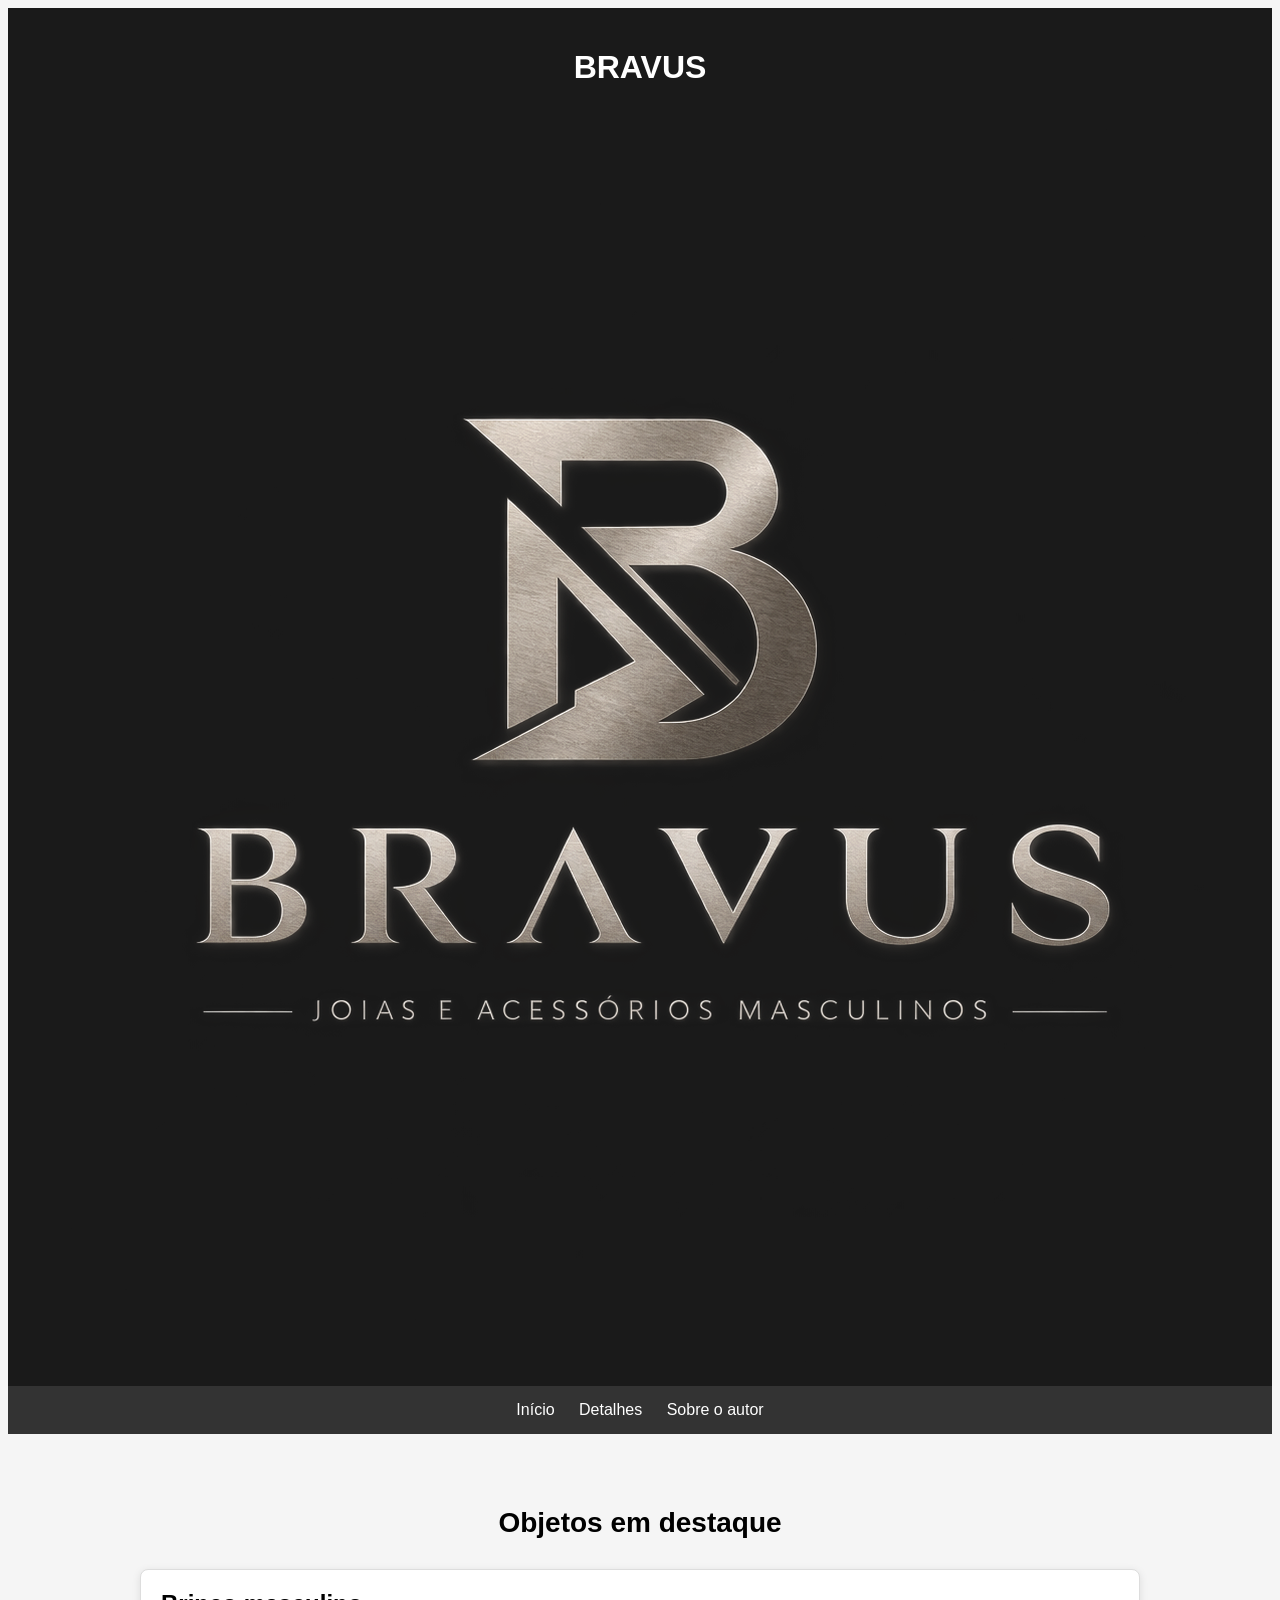
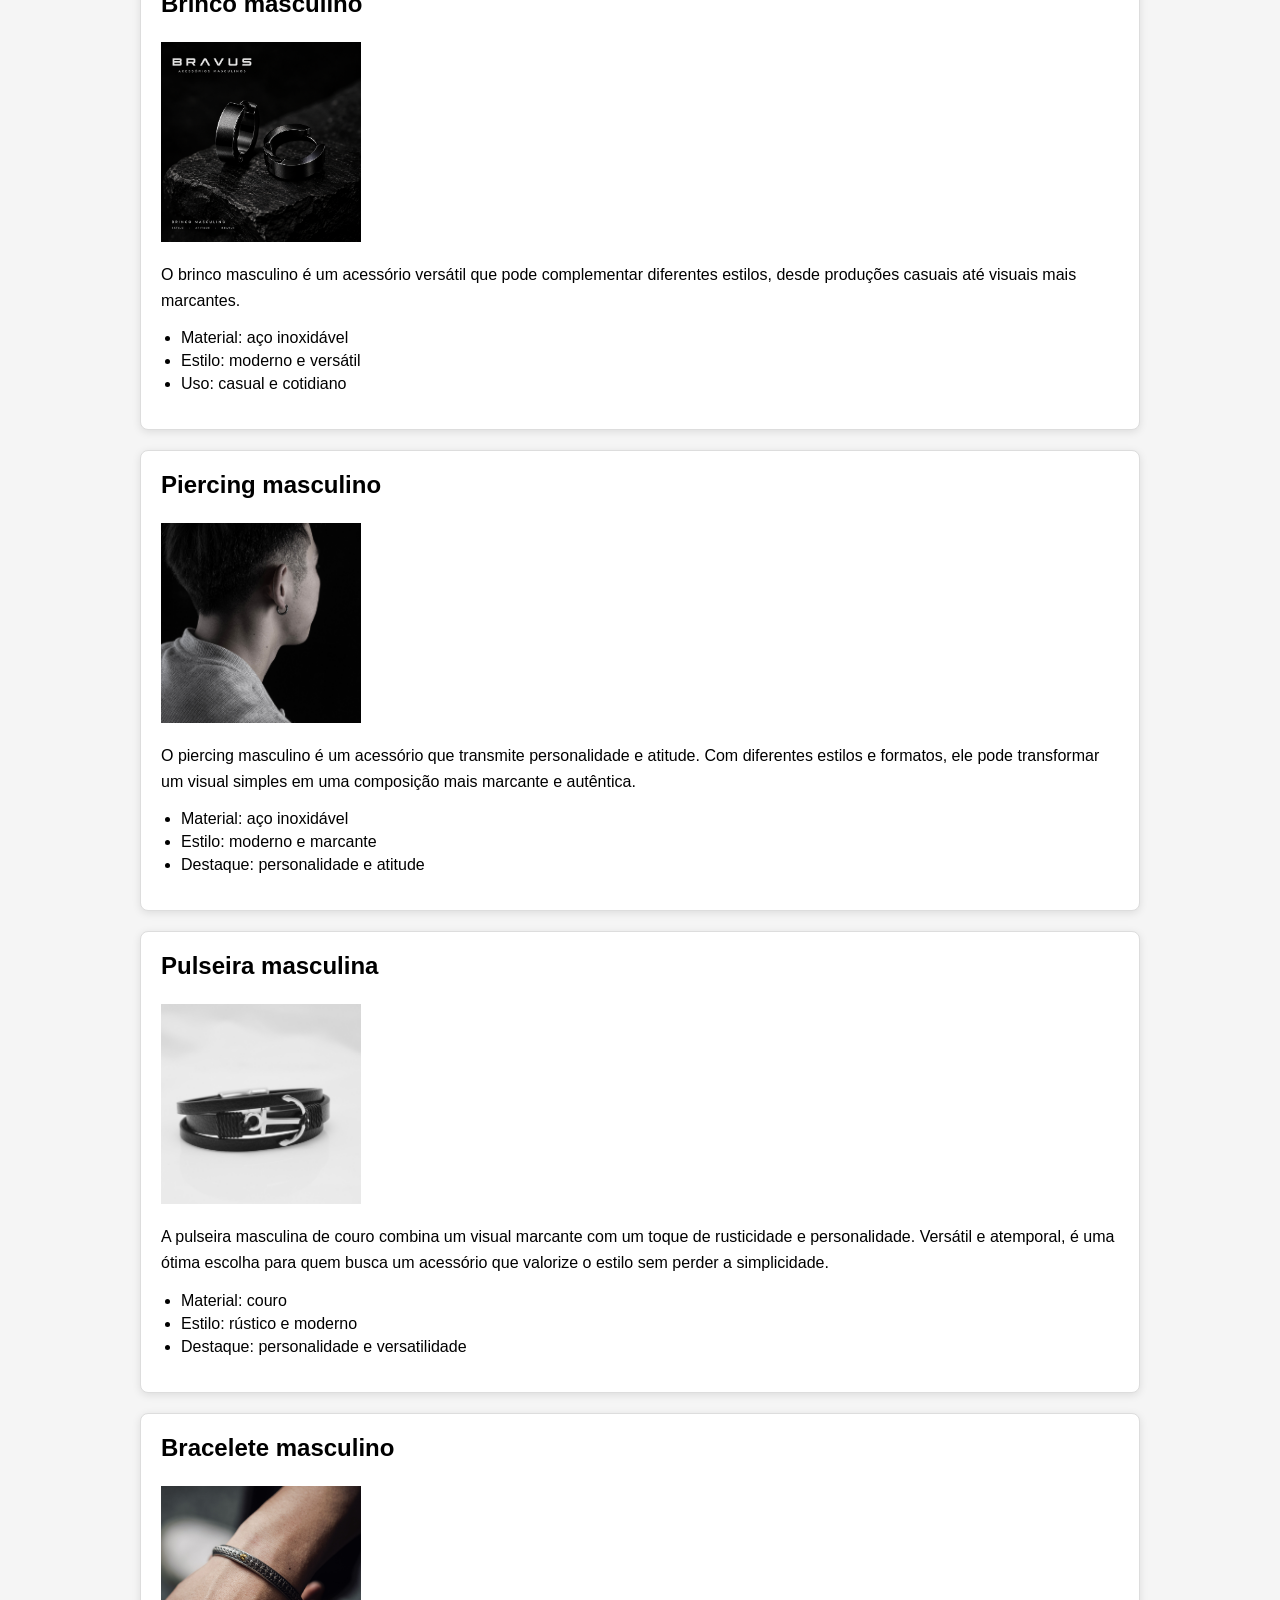
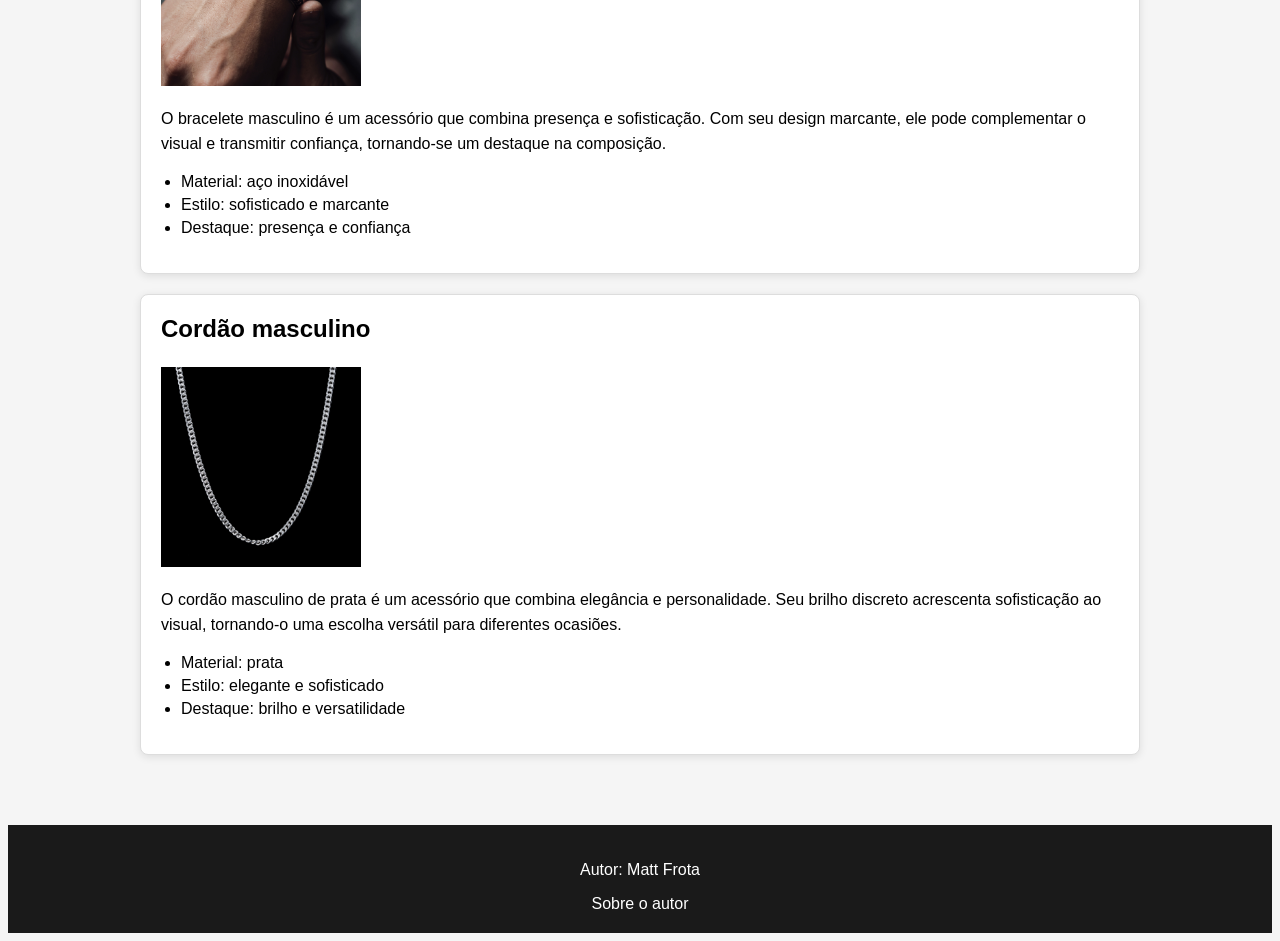
==== index.html @ 40b97bec "Add files via upload" ====
<!DOCTYPE html>
<html lang="pt-BR">

<head>
    <meta charset="UTF-8">
    <title>BRAVUS</title>
	<link rel="stylesheet" href="style.css">
</head>

<body>

<header>

    <h1>BRAVUS</h1>

    <img src="logo.png" alt="Logo da Bravus">

</header>

<nav>
        <a href="index.html">Início</a>
        <a href="detalhes.html">Detalhes</a>
        <a href="autor.html">Sobre o autor</a>
    </nav>

<main>

<h2>Objetos em destaque</h2>

<section>

<article>

<h3>Brinco masculino</h3>

<img src="brinco.png" alt="Imagem do brinco masculino">

<p>O brinco masculino é um acessório versátil que pode complementar diferentes estilos, desde produções casuais até visuais mais marcantes.</p>

<ul>

    <li>Material: aço inoxidável</li>
    <li>Estilo: moderno e versátil</li>
    <li>Uso: casual e cotidiano</li>

</ul>

</article>

<article>

    <h3>Piercing masculino</h3>

    <img src="piercing.jpg" alt="Imagem do piercing masculino">

    <p>O piercing masculino é um acessório que transmite personalidade e atitude. Com diferentes estilos e formatos, ele pode transformar um visual simples em uma composição mais marcante e autêntica.</p>

    <ul>
    <li>Material: aço inoxidável</li>
    <li>Estilo: moderno e marcante</li>
    <li>Destaque: personalidade e atitude</li>
</ul>

</article>

<article>

    <h3>Pulseira masculina</h3>

    <img src="pulseira.jpg" alt="Imagem da pulseira masculina">
	
    <p>A pulseira masculina de couro combina um visual marcante com um toque de rusticidade e personalidade. Versátil e atemporal, é uma ótima escolha para quem busca um acessório que valorize o estilo sem perder a simplicidade.</p>

<ul>
    <li>Material: couro</li>
    <li>Estilo: rústico e moderno</li>
    <li>Destaque: personalidade e versatilidade</li>
</ul>

</article>

<article>

    <h3>Bracelete masculino</h3>

   <img src="bracelete.jpg" alt="Imagem do bracelete masculino">

    <p>O bracelete masculino é um acessório que combina presença e sofisticação. Com seu design marcante, ele pode complementar o visual e transmitir confiança, tornando-se um destaque na composição.</p>

<ul>
    <li>Material: aço inoxidável</li>
    <li>Estilo: sofisticado e marcante</li>
    <li>Destaque: presença e confiança</li>
</ul>

</article>

<article>

    <h3>Cordão masculino</h3>

    <img src="cordao.jpg" alt="Imagem do cordão masculino">

    <p>O cordão masculino de prata é um acessório que combina elegância e personalidade. Seu brilho discreto acrescenta sofisticação ao visual, tornando-o uma escolha versátil para diferentes ocasiões.</p>

<ul>
    <li>Material: prata</li>
    <li>Estilo: elegante e sofisticado</li>
    <li>Destaque: brilho e versatilidade</li>
</ul>

</article>

    </section>

    </main>
	
	<footer>
	
	<p>Autor: Matt Frota</p>
	
	<a href="autor.html">Sobre o autor</a>

</footer>

</body>

</html>
---- style.css ----
body {
    font-family: Arial, sans-serif;
    background-color: #f5f5f5;
}
/* Cabeçalho */

header {
    background-color: #1a1a1a;
    color: white;
    padding: 20px;
    text-align: center;
}
nav {
    background-color: #333333;
    padding: 15px;
    text-align: center;
}
nav a {
    color: white;
    text-decoration: none;
    margin: 0 10px;
    transition: 0.3s;
}
main {
    max-width: 1000px;
    margin: 30px auto;
    padding: 20px;
    min-height: 500px;
}
article {
    background-color: white;
    padding: 20px;
    margin-bottom: 20px;
    border-radius: 8px;
    box-shadow: 0 2px 8px rgba(0, 0, 0, 0.1);
	border: 1px solid #dddddd;
}
article h3 {
    margin-top: 0;
    font-size: 24px;
}
article img {
    width: 200px;
    height: 200px;
    object-fit: cover;
}
article p {
    font-size: 16px;
    line-height: 1.6;
}
article ul {
    padding-left: 20px;
}
article li {
    margin-bottom: 5px;
}
footer {
    background-color: #1a1a1a;
    color: white;
    padding: 20px;
    text-align: center;
}
footer a {
    color: white;
    text-decoration: none;
	transition: 0.3s;
}
main > h2 {
    text-align: center;
    margin-bottom: 30px;
    font-size: 28px;
}
nav a:hover {
    text-decoration: underline;
}
footer a:hover {
    text-decoration: underline;
}
main > img {
    width: 300px;
    height: 300px;
    object-fit: cover;
    display: block;
    margin: 0 auto 20px;
}
main > h3 {
    text-align: center;
    font-size: 24px;
}
main > p {
    font-size: 17px;
    max-width: 700px;
    margin: 0 auto 20px;
    line-height: 1.6;
}
main > ul {
    max-width: 500px;
    margin: 0 auto;
    line-height: 1.8;
}
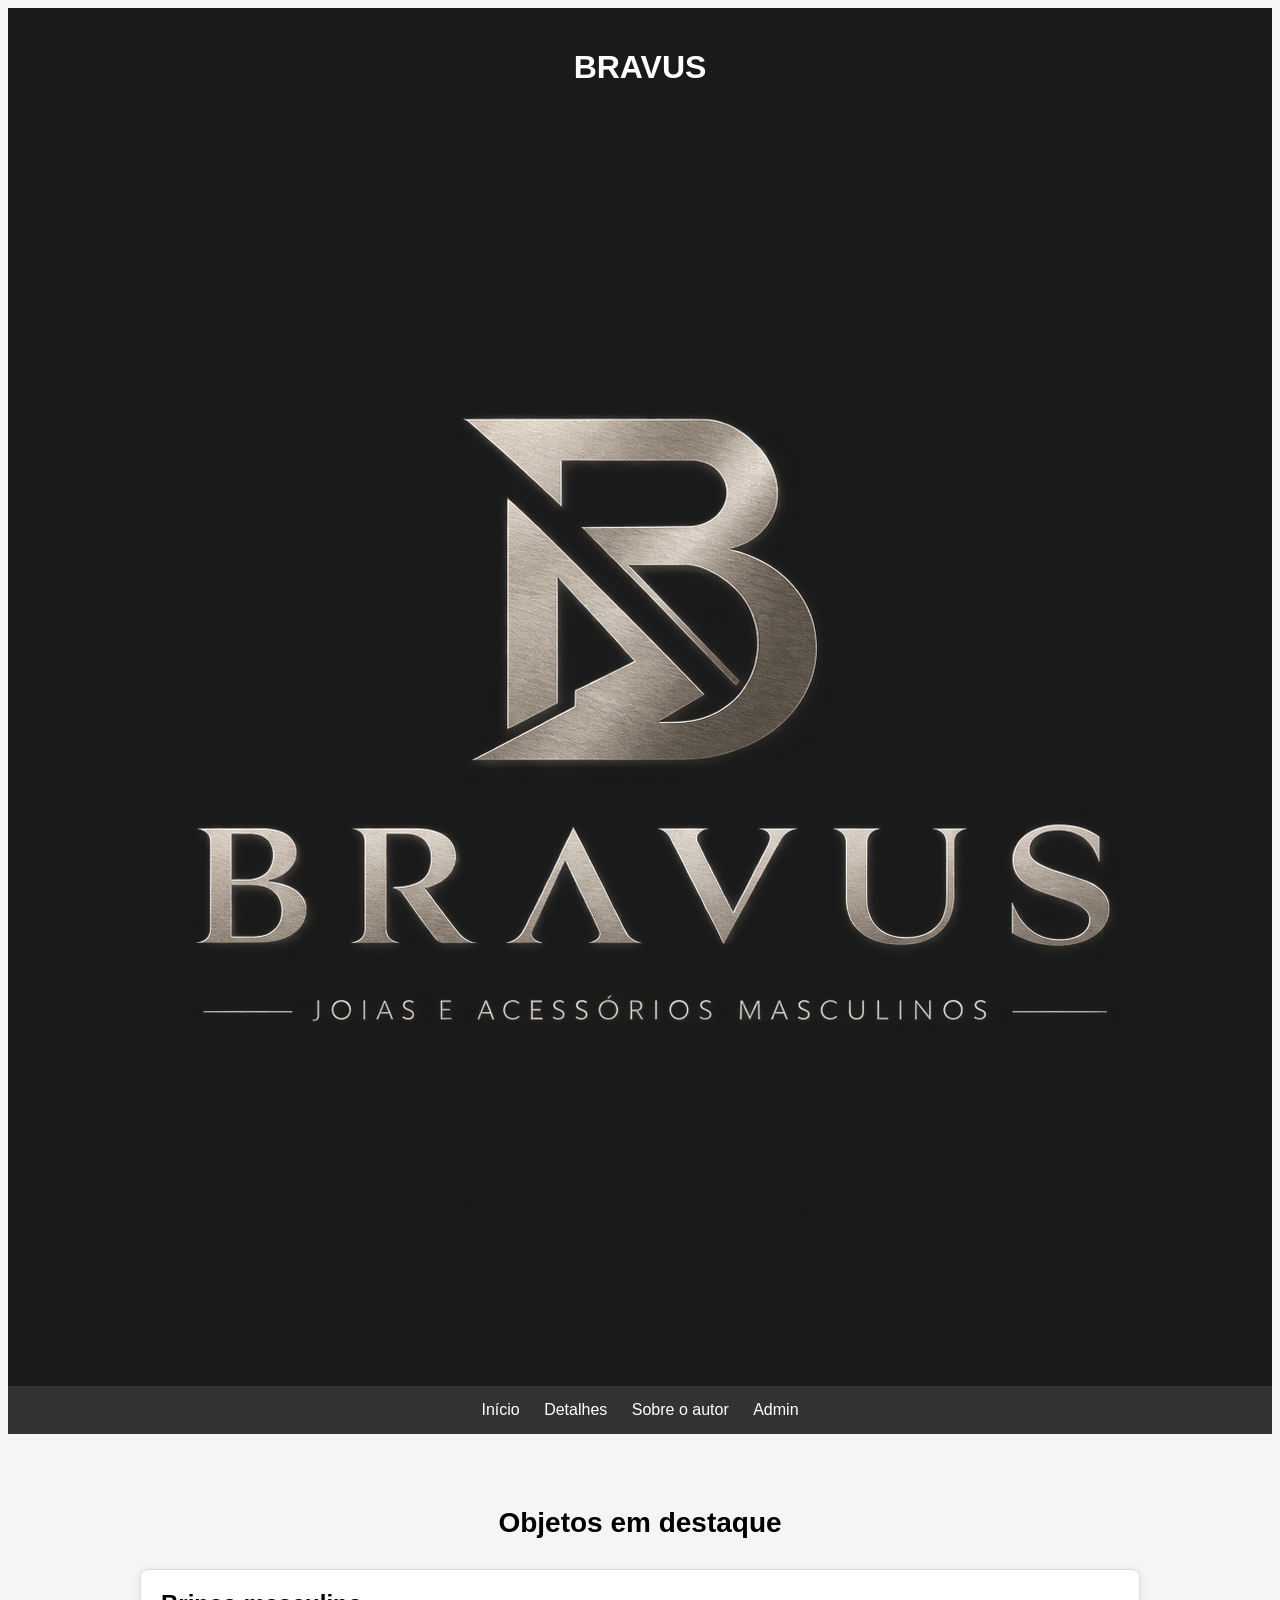
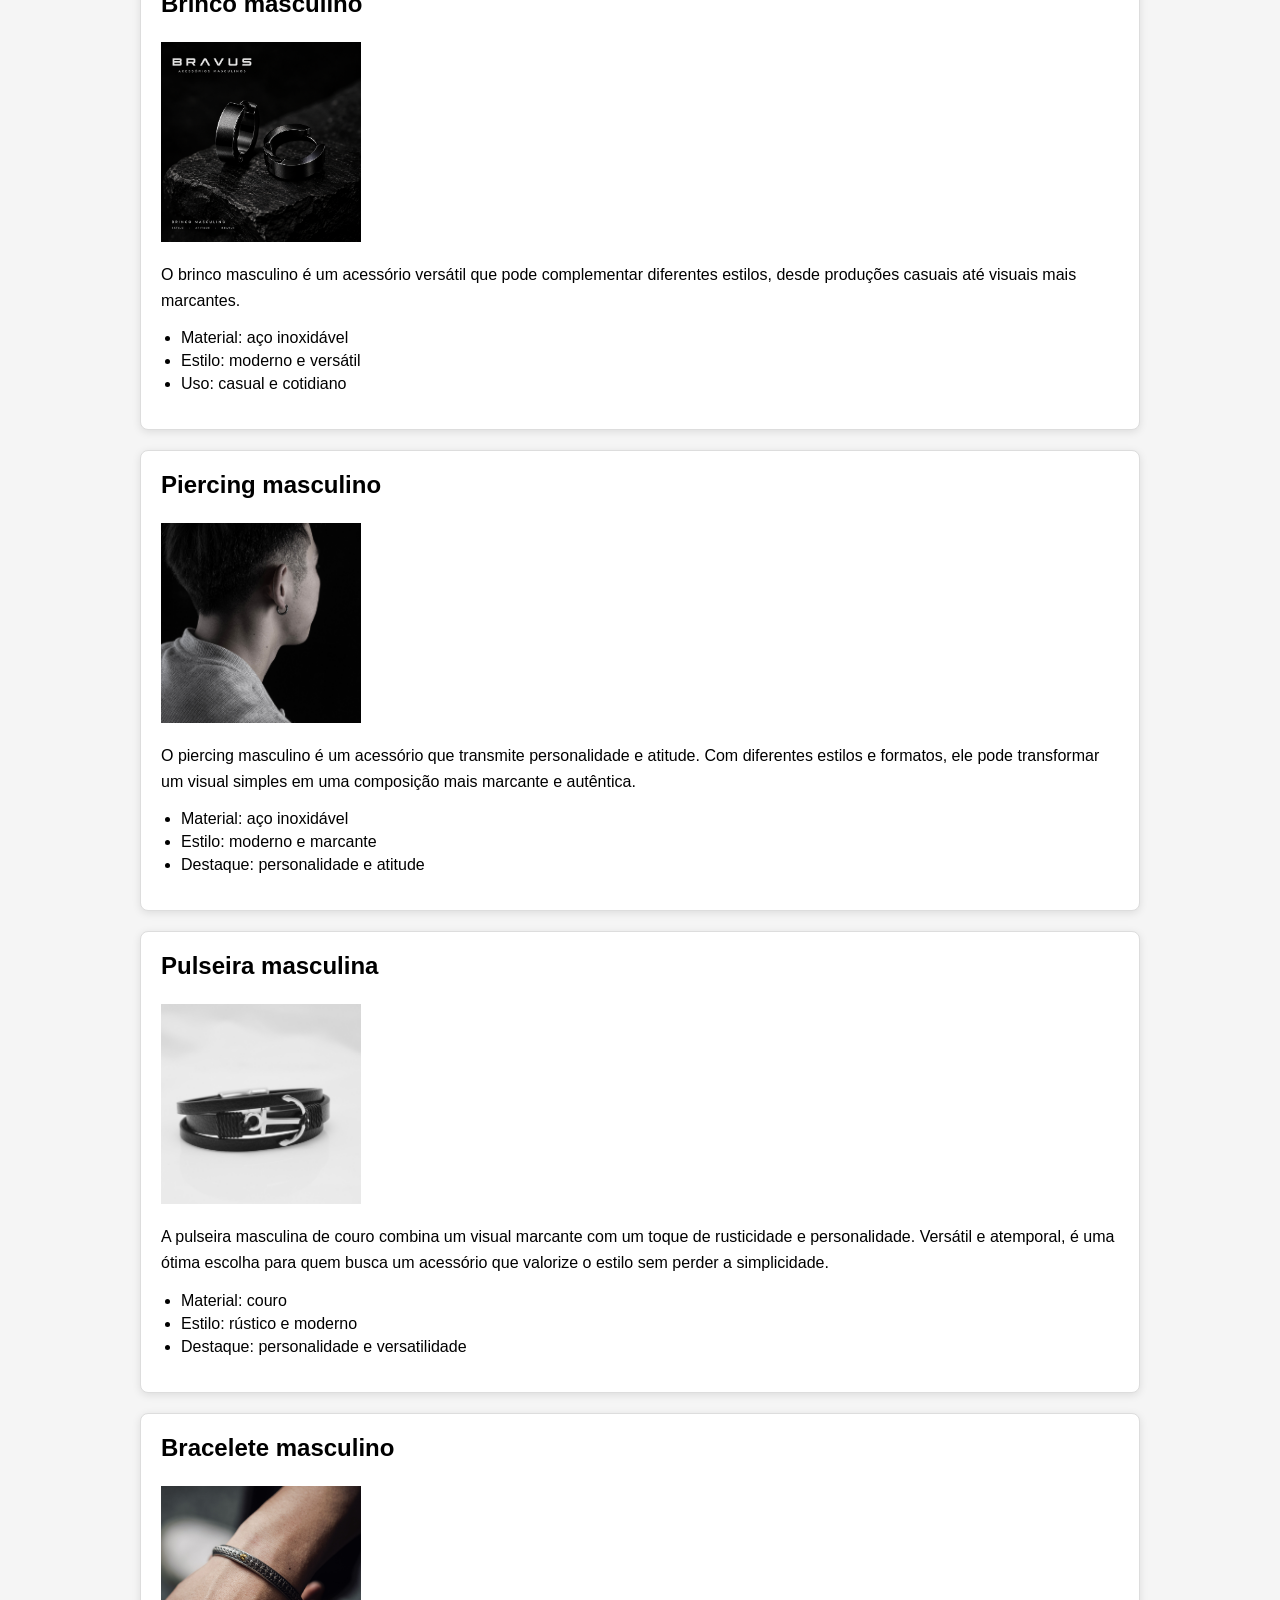
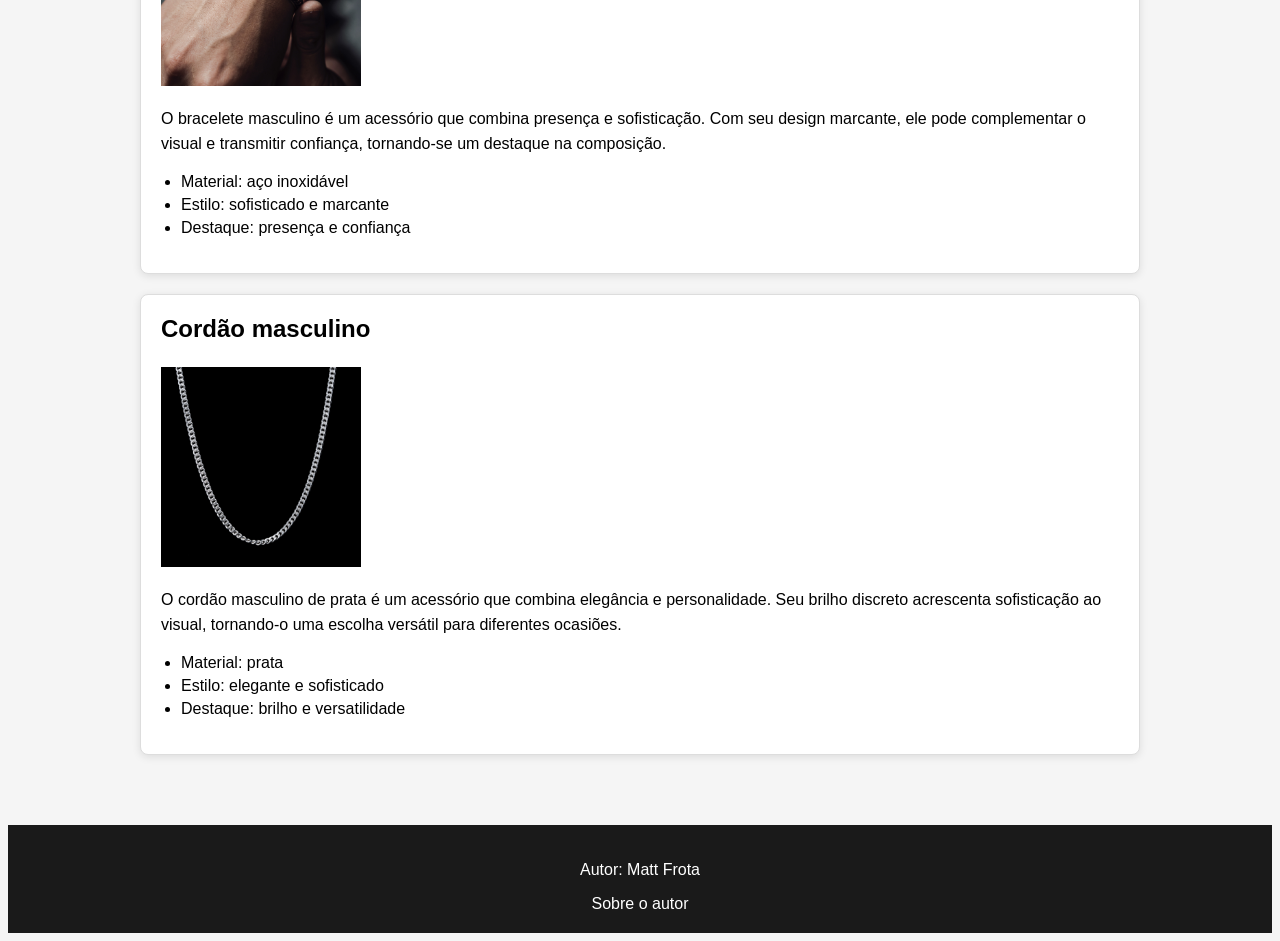
==== commit 51a2bbc3: "Add files via upload" ====
--- a/index.html
+++ b/index.html
@@ -1,10 +1,52 @@
+
 <!DOCTYPE html>
 <html lang="pt-BR">
 
 <head>
     <meta charset="UTF-8">
+    <meta name="viewport" content="width=device-width, initial-scale=1.0">
     <title>BRAVUS</title>
-	<link rel="stylesheet" href="style.css">
+    <link rel="stylesheet" href="style.css">
+
+    <style>
+        .menu-admin {
+            position: relative;
+            display: inline-block;
+        }
+
+        .menu-admin > a {
+            text-decoration: none;
+        }
+
+        .submenu-admin {
+            display: none;
+            position: absolute;
+            top: 100%;
+            left: 0;
+            min-width: 190px;
+            background: #1b1b1b;
+            border: 1px solid #c9a227;
+            z-index: 1000;
+        }
+
+        .submenu-admin a {
+            display: block;
+            padding: 10px 14px;
+            color: inherit;
+            text-decoration: none;
+            white-space: nowrap;
+        }
+
+        .submenu-admin a:hover,
+        .submenu-admin a:focus {
+            background: #333;
+        }
+
+        .menu-admin:hover .submenu-admin,
+        .menu-admin:focus-within .submenu-admin {
+            display: block;
+        }
+    </style>
 </head>
 
 <body>
@@ -18,10 +60,20 @@
 </header>
 
 <nav>
-        <a href="index.html">Início</a>
-        <a href="detalhes.html">Detalhes</a>
-        <a href="autor.html">Sobre o autor</a>
-    </nav>
+    <a href="index.html">Início</a>
+    <a href="detalhes.html">Detalhes</a>
+    <a href="autor.html">Sobre o autor</a>
+
+    <div class="menu-admin">
+        <a href="login.html" aria-haspopup="true">Admin</a>
+
+        <div class="submenu-admin">
+            <a href="login.html">Login administrativo</a>
+            <a href="objetos.html">Cadastro de objetos</a>
+            <a href="usuarios.html">Cadastro de usuários</a>
+        </div>
+    </div>
+</nav>
 
 <main>
 
@@ -38,11 +90,9 @@
 <p>O brinco masculino é um acessório versátil que pode complementar diferentes estilos, desde produções casuais até visuais mais marcantes.</p>
 
 <ul>
-
     <li>Material: aço inoxidável</li>
     <li>Estilo: moderno e versátil</li>
     <li>Uso: casual e cotidiano</li>
-
 </ul>
 
 </article>
@@ -56,10 +106,10 @@
     <p>O piercing masculino é um acessório que transmite personalidade e atitude. Com diferentes estilos e formatos, ele pode transformar um visual simples em uma composição mais marcante e autêntica.</p>
 
     <ul>
-    <li>Material: aço inoxidável</li>
-    <li>Estilo: moderno e marcante</li>
-    <li>Destaque: personalidade e atitude</li>
-</ul>
+        <li>Material: aço inoxidável</li>
+        <li>Estilo: moderno e marcante</li>
+        <li>Destaque: personalidade e atitude</li>
+    </ul>
 
 </article>
 
@@ -68,14 +118,14 @@
     <h3>Pulseira masculina</h3>
 
     <img src="pulseira.jpg" alt="Imagem da pulseira masculina">
-	
+
     <p>A pulseira masculina de couro combina um visual marcante com um toque de rusticidade e personalidade. Versátil e atemporal, é uma ótima escolha para quem busca um acessório que valorize o estilo sem perder a simplicidade.</p>
 
-<ul>
-    <li>Material: couro</li>
-    <li>Estilo: rústico e moderno</li>
-    <li>Destaque: personalidade e versatilidade</li>
-</ul>
+    <ul>
+        <li>Material: couro</li>
+        <li>Estilo: rústico e moderno</li>
+        <li>Destaque: personalidade e versatilidade</li>
+    </ul>
 
 </article>
 
@@ -83,15 +133,15 @@
 
     <h3>Bracelete masculino</h3>
 
-   <img src="bracelete.jpg" alt="Imagem do bracelete masculino">
+    <img src="bracelete.jpg" alt="Imagem do bracelete masculino">
 
     <p>O bracelete masculino é um acessório que combina presença e sofisticação. Com seu design marcante, ele pode complementar o visual e transmitir confiança, tornando-se um destaque na composição.</p>
 
-<ul>
-    <li>Material: aço inoxidável</li>
-    <li>Estilo: sofisticado e marcante</li>
-    <li>Destaque: presença e confiança</li>
-</ul>
+    <ul>
+        <li>Material: aço inoxidável</li>
+        <li>Estilo: sofisticado e marcante</li>
+        <li>Destaque: presença e confiança</li>
+    </ul>
 
 </article>
 
@@ -103,26 +153,26 @@
 
     <p>O cordão masculino de prata é um acessório que combina elegância e personalidade. Seu brilho discreto acrescenta sofisticação ao visual, tornando-o uma escolha versátil para diferentes ocasiões.</p>
 
-<ul>
-    <li>Material: prata</li>
-    <li>Estilo: elegante e sofisticado</li>
-    <li>Destaque: brilho e versatilidade</li>
-</ul>
+    <ul>
+        <li>Material: prata</li>
+        <li>Estilo: elegante e sofisticado</li>
+        <li>Destaque: brilho e versatilidade</li>
+    </ul>
 
 </article>
 
-    </section>
+</section>
 
-    </main>
-	
-	<footer>
-	
-	<p>Autor: Matt Frota</p>
-	
-	<a href="autor.html">Sobre o autor</a>
+</main>
+
+<footer>
+
+    <p>Autor: Matt Frota</p>
+
+    <a href="autor.html">Sobre o autor</a>
 
 </footer>
 
 </body>
 
-</html>+</html>
